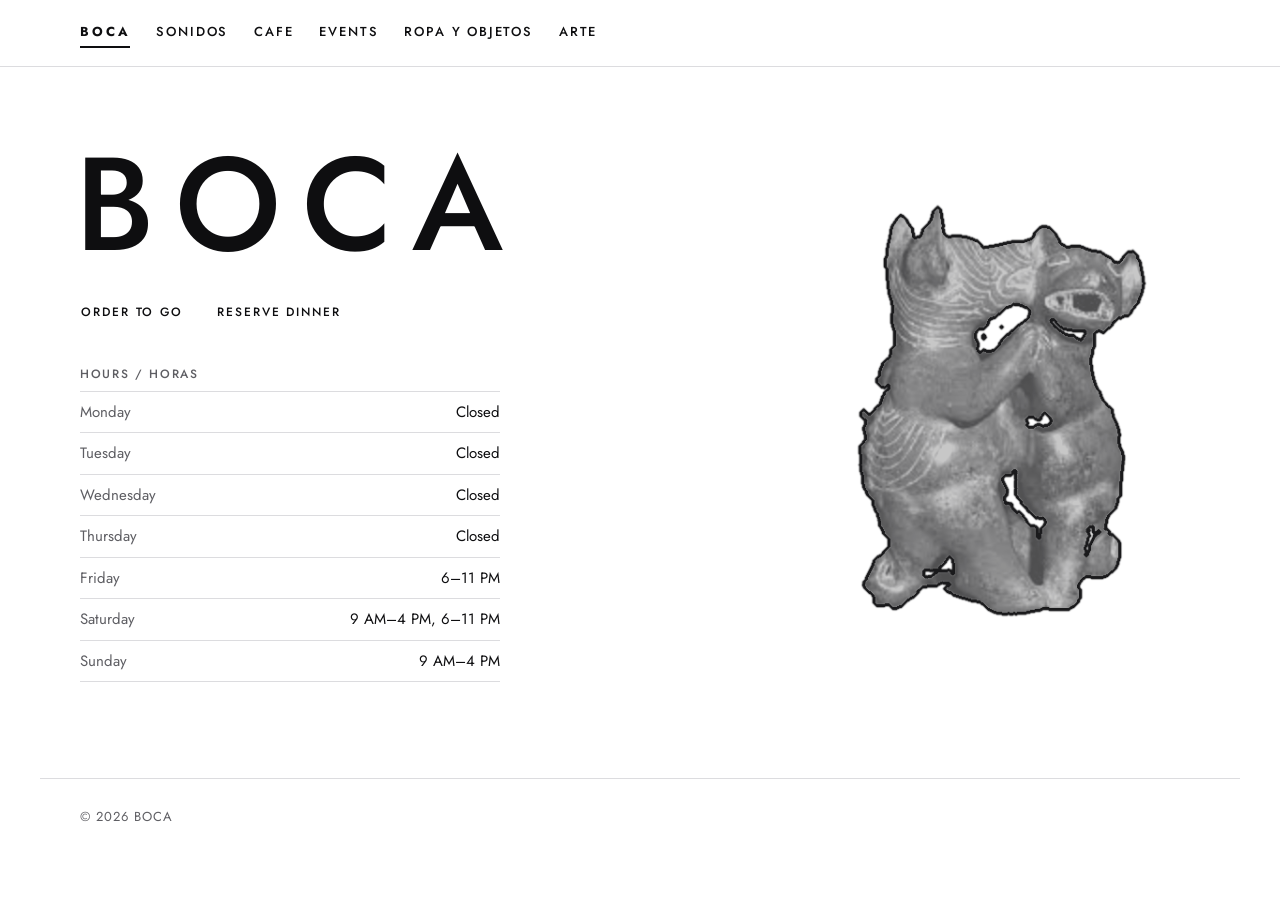
==== index.html @ a97125cd "Add files via upload" ====
<!doctype html>
<html lang="en">
<head>
<meta charset="utf-8">
<meta name="viewport" content="width=device-width, initial-scale=1, viewport-fit=cover">
<title>boca</title>
<meta name="description" content="boca. Cafe, dinners, sonidos and vintage objects, inspired by Colima.">
<link rel="preconnect" href="https://fonts.googleapis.com">
<link rel="preconnect" href="https://fonts.gstatic.com" crossorigin>
<link rel="stylesheet" href="https://fonts.googleapis.com/css2?family=Jost:wght@300;400;500;600;700&display=swap">
<link rel="stylesheet" href="styles.css">
</head>
<body>
<svg width="0" height="0" style="position:absolute" aria-hidden="true" focusable="false">
  <filter id="ink" x="0" y="0" width="100%" height="100%">
    <feTurbulence type="fractalNoise" baseFrequency="0.85" numOctaves="2" seed="4" result="n"/>
    <feDisplacementMap in="SourceGraphic" in2="n" scale="0.9" xChannelSelector="R" yChannelSelector="G"/>
  </filter>
</svg>

<header class="top">
  <div class="bar">
    <nav class="tabs" aria-label="Sections">
      <button class="tab" type="button" data-tab="home" aria-current="page">BOCA</button>
      <button class="tab" type="button" data-tab="sonidos">Sonidos</button>
      <button class="tab" type="button" data-tab="cafe">Cafe</button>
      <button class="tab" type="button" data-tab="events">Events</button>
      <button class="tab" type="button" data-tab="ropa">Ropa y Objetos</button>
      <button class="tab" type="button" data-tab="arte">Arte</button>
    </nav>
    <button class="cartbtn" id="openCart" type="button" aria-haspopup="dialog" hidden>Pedido (<span id="cartCount">0</span>)</button>
  </div>
</header>

<main class="wrap">

  <section class="panel" data-panel="home">
    <div class="home">
      <div>
        <h1 class="wordmark">BOCA</h1>
        <div class="home-actions">
          <button class="link-btn" type="button" data-go="cafe">Order to go</button>
          <button class="link-btn" type="button" data-go="events">Reserve dinner</button>
        </div>
        <div class="hours-block">
          <p class="eyebrow">Hours / Horas</p>
          <dl class="hours">
            <div><dt>Monday</dt><dd>Closed</dd></div>
            <div><dt>Tuesday</dt><dd>Closed</dd></div>
            <div><dt>Wednesday</dt><dd>Closed</dd></div>
            <div><dt>Thursday</dt><dd>Closed</dd></div>
            <div><dt>Friday</dt><dd>6&ndash;11 PM</dd></div>
            <div><dt>Saturday</dt><dd>9 AM&ndash;4 PM, 6&ndash;11 PM</dd></div>
            <div><dt>Sunday</dt><dd>9 AM&ndash;4 PM</dd></div>
          </dl>
        </div>
      </div>
      <div class="home-mark" role="img" aria-label="Two dancing dogs, a ceramic figure from Colima"></div>
    </div>
  </section>

  <section class="panel" data-panel="sonidos" hidden>
    <div class="head">
      <h2 class="page-title">Pronto</h2>
    </div>
  </section>

  <section class="panel" data-panel="cafe" hidden>
    <div class="head">
      <h2 class="page-title">Cafe</h2>
      <p class="lede">Order ahead for pickup, Saturday and Sunday, 9 AM to 4 PM. Tap a drink to add it, pay when you pick up.</p>
    </div>
    <div class="scanwrap">
      <div class="scan">
        <article class="sheet" aria-label="Cafe menu">
          <div class="sheet-print" aria-hidden="true"></div>
          <div class="sheet-ink">
            <header class="m-head">
              <h3 class="m-title">BOCA</h3>
            </header>
            <div id="menuBody"></div>
          </div>
          <div class="sheet-scan" aria-hidden="true"></div>
        </article>
      </div>
    </div>
  </section>

  <section class="panel" data-panel="events" hidden>
    <div class="dinner">
      <div>
        <h2 class="page-title">Events</h2>
        <p class="lede">Dinners hosted at boca. Pick a night and a seating, and tell us about allergies or an occasion.</p>
        <ul class="facts">
          <li><span>Seatings</span><span>6:00 to 9:30 PM</span></li>
          <li><span>Open</span><span>Friday and Saturday</span></li>
          <li><span>Party size</span><span>1 to 8 guests</span></li>
        </ul>
      </div>
      <div>
        <form id="resForm" novalidate>
          <div class="field"><label for="rName">Name</label><input id="rName" type="text" autocomplete="name"></div>
          <div class="two">
            <div class="field"><label for="rPhone">Phone</label><input id="rPhone" type="tel" autocomplete="tel"></div>
            <div class="field"><label for="rEmail">Email<span>optional</span></label><input id="rEmail" type="email" autocomplete="email"></div>
          </div>
          <div class="two">
            <div class="field"><label for="rDate">Date</label><select id="rDate"></select></div>
            <div class="field">
              <span class="label" id="partyLbl">Guests</span>
              <div class="stepper" role="group" aria-labelledby="partyLbl">
                <button type="button" id="pMinus" aria-label="Fewer guests">&minus;</button>
                <output id="pVal" aria-live="polite">2</output>
                <button type="button" id="pPlus" aria-label="More guests">+</button>
              </div>
            </div>
          </div>
          <fieldset class="field"><legend>Seating</legend><div class="chips" id="slots"></div></fieldset>
          <div class="field"><label for="rNote">Allergies or occasion<span>optional</span></label><textarea id="rNote" rows="2" maxlength="300"></textarea></div>
          <p class="err" id="resErr" role="alert"></p>
          <button class="btn" type="submit" id="resBtn" style="align-self:flex-start">Request table</button>
        </form>
        <div class="outcome" id="resOutcome" hidden></div>
      </div>
    </div>
  </section>

  <section class="panel" data-panel="ropa" hidden>
    <div class="head">
      <h2 class="page-title" id="ropaTitle">Pronto</h2>
      <p class="lede" id="ropaLede" hidden>Vintage clothing and objects. One of each. Ask us to hold a piece and pay when you pick it up.</p>
    </div>
    <div class="holdbox" id="holdBox" hidden>
      <form id="holdForm" novalidate>
        <p class="eyebrow">Hold request</p>
        <h3 id="holdTitle" style="font-size:22px;font-weight:500"></h3>
        <div class="field"><label for="hName">Name</label><input id="hName" type="text" autocomplete="name"></div>
        <div class="field"><label for="hPhone">Phone</label><input id="hPhone" type="tel" autocomplete="tel"></div>
        <div class="field"><label for="hNote">Note<span>optional</span></label><textarea id="hNote" rows="2" maxlength="300"></textarea></div>
        <p class="err" id="holdErr" role="alert"></p>
        <div style="display:flex;gap:10px;flex-wrap:wrap">
          <button class="btn" type="submit" id="holdBtn">Request hold</button>
          <button class="btn ghost" type="button" id="holdCancel">Cancel</button>
        </div>
      </form>
      <div class="outcome" id="holdOutcome" hidden></div>
    </div>
    <div class="pieces" id="pieces" hidden></div>
  </section>

  <section class="panel" data-panel="arte" hidden>
    <div class="head">
      <h2 class="page-title" id="arteTitle">Pronto</h2>
      <p class="lede" id="arteLede" hidden></p>
    </div>
    <div class="art-grid" id="artGrid" hidden></div>
  </section>

</main>

<footer>
  <div class="wrap">&copy; 2026 BOCA</div>
</footer>

<div class="lightbox" id="lightbox" role="dialog" aria-modal="true" aria-label="Artwork" hidden>
  <button class="lb-close" id="lbClose" type="button">Close</button>
  <figure class="lb-fig">
    <img id="lbImg" alt="">
    <figcaption class="lb-cap" id="lbCap"></figcaption>
  </figure>
</div>

<div class="scrim" id="scrim" hidden></div>
<aside class="drawer" id="cart" role="dialog" aria-modal="true" aria-labelledby="cartTitle" aria-hidden="true">
  <div class="dh"><h2 id="cartTitle">Your order</h2><button class="x" id="closeCart" type="button">Close</button></div>
  <div class="db" id="cartMain">
    <p class="empty" id="emptyMsg">Nothing here yet. Add something from the menu.</p>
    <ul class="lines" id="lines"></ul>
    <form id="orderForm" novalidate hidden>
      <div>
        <div class="tot"><span>Subtotal</span><span class="price" id="sub">$0.00</span></div>
        <p class="muted small">Pay when you pick up. Tax is added then.</p>
      </div>
      <h3>Pickup</h3>
      <div class="field"><label for="oName">Name</label><input id="oName" type="text" autocomplete="name"></div>
      <div class="field"><label for="oPhone">Phone</label><input id="oPhone" type="tel" autocomplete="tel"></div>
      <div class="two">
        <div class="field"><label for="oDate">Day</label><select id="oDate"></select></div>
        <div class="field"><label for="oTime">Time</label><select id="oTime"></select></div>
      </div>
      <div class="field"><label for="oNote">Note<span>optional</span></label><textarea id="oNote" rows="2" maxlength="300"></textarea></div>
      <p class="err" id="orderErr" role="alert"></p>
      <button class="btn" type="submit" id="orderBtn">Place order</button>
    </form>
  </div>
  <div class="db" id="cartDone" hidden></div>
</aside>

<script src="app.js"></script>
</body>
</html>
---- styles.css ----
/* Base reset (the Claude-hosted version gets this from its page shell) */
html { color-scheme: light; padding: env(safe-area-inset-top, 0px) 0 env(safe-area-inset-bottom, 0px); }
body { margin: 0; }
img { max-width: 100%; }
[hidden] { display: none !important; }

/* Layout: plain white page, one row of uppercase tabs. The only color is the blue scanned menu.
   Type: Jost throughout. The menu sheet uses the same face one or two weights heavier. */
:root {
  --bg: #FFFFFF;
  --ink: #0E0E10;
  --muted: #5E5E63;
  --line: #DCDCDF;
  --tile: #F2F2F3;
  --paper-ink: #07070A;
  --focus: #1F3FA8;
  --err: #B3261E;
  --font: 'Jost', 'Futura', 'Century Gothic', system-ui, sans-serif;
  --dogs: url("dogs.png");
  --dogs-wm: url("dogs-wm.png");
  --paper: url("paper.jpg");
  --scan: url("scan.png");
  --boca: url("boca.png");
  color-scheme: light;
}

* { box-sizing: border-box; }
html { scroll-behavior: smooth; }
body {
  background: var(--bg);
  color: var(--ink);
  font-family: var(--font);
  font-size: 16px;
  line-height: 1.5;
  padding-inline: clamp(16px, 4vw, 40px);
  -webkit-font-smoothing: antialiased;
}
.wrap { max-width: 1120px; margin-inline: auto; }
h1, h2, h3, h4, p, dl, dd, ul { margin: 0; padding: 0; }
a { color: inherit; }
button, input, select, textarea { font: inherit; color: inherit; }
button { cursor: pointer; }
:focus-visible { outline: 2px solid var(--focus); outline-offset: 2px; }
.muted { color: var(--muted); }
.small { font-size: 14px; }
.price { font-variant-numeric: tabular-nums; }

/* Tabs */
.top { border-bottom: 1px solid var(--line); margin-inline: calc(-1 * clamp(16px, 4vw, 40px)); padding-inline: clamp(16px, 4vw, 40px); }
.bar { max-width: 1120px; margin-inline: auto; display: flex; align-items: flex-start; justify-content: space-between; gap: 16px; padding-block: 18px; }
.tabs { display: flex; flex-wrap: wrap; gap: 8px 26px; min-width: 0; }
.tab, .cartbtn {
  background: none; border: 0; padding: 4px 0; font-size: 13px; font-weight: 500; letter-spacing: 0.14em; text-transform: uppercase;
  border-bottom: 2px solid transparent;
}
.tab[data-tab="home"] { font-weight: 700; letter-spacing: 0.22em; }
.tab:hover, .cartbtn:hover { border-bottom-color: var(--line); }
.tab[aria-current="page"] { border-bottom-color: var(--ink); }
.cartbtn { white-space: nowrap; }

/* Panels */
.panel { padding-block: clamp(36px, 7vw, 72px) clamp(48px, 8vw, 96px); }
.page-title { font-size: clamp(28px, 5vw, 44px); font-weight: 400; letter-spacing: 0.14em; text-transform: uppercase; }
.lede { margin-top: 12px; max-width: 52ch; color: var(--muted); }
.head { display: flex; flex-direction: column; margin-bottom: clamp(28px, 5vw, 44px); }

/* Buttons */
.btn {
  display: inline-flex; align-items: center; justify-content: center;
  background: var(--ink); color: var(--bg); border: 1px solid var(--ink);
  border-radius: 0; padding: 12px 22px; font-size: 13px; font-weight: 500; letter-spacing: 0.14em; text-transform: uppercase; text-decoration: none;
}
.btn:hover { opacity: 0.85; }
.btn.ghost { background: transparent; color: var(--ink); }
.btn.ghost:hover { background: var(--tile); opacity: 1; }
.btn:disabled { opacity: 0.45; cursor: default; }

/* Home */
.home { display: grid; grid-template-columns: minmax(0, 1.25fr) minmax(0, 0.75fr); gap: 40px 64px; align-items: center; }
.wordmark { font-size: clamp(54px, 12vw, 132px); font-weight: 500; letter-spacing: 0.16em; line-height: 1; margin-left: -0.04em; }
.home-actions { display: flex; gap: 4px 8px; flex-wrap: wrap; margin-top: 24px; margin-left: -12px; }
.link-btn { background: none; border: 1px solid transparent; padding: 7px 12px; font-size: 12px; font-weight: 500; letter-spacing: 0.16em; text-transform: uppercase; }
.link-btn:hover, .link-btn:focus-visible { border-color: var(--ink); }
.hours-block { margin-top: 36px; max-width: 420px; }
.hours-block .eyebrow { margin-bottom: 8px; }
.hours { border-top: 1px solid var(--line); }
.hours div { display: flex; justify-content: space-between; gap: 16px; padding-block: 9px; border-bottom: 1px solid var(--line); font-size: 15px; }
.hours dt { color: var(--muted); }
.hours dd { text-align: right; }
.home-mark { width: 100%; max-width: 300px; aspect-ratio: 316 / 447; justify-self: center; background: var(--dogs) center / contain no-repeat; }

/* Menu sheet: a scanned blue concrete-paper menu */
.scanwrap { padding-inline: 10px; }
.scan { max-width: 560px; margin-inline: auto; filter: drop-shadow(0 12px 18px rgba(60, 44, 24, 0.2)); }
.sheet {
  position: relative; isolation: isolate;
  background: var(--paper) center / cover;
  padding: clamp(40px, 8vw, 76px) clamp(26px, 8vw, 80px) clamp(40px, 7vw, 64px);
  min-height: clamp(780px, 170vw, 1090px);
  clip-path: polygon(0.3% 0.2%, 38% 0, 71% 0.25%, 99.6% 0, 100% 38%, 99.7% 71%, 100% 99.8%, 62% 100%, 31% 99.7%, 0.2% 100%, 0 64%, 0.3% 30%);
  color: var(--paper-ink);
}
.sheet-print {
  position: absolute; left: 50%; bottom: 5%; width: min(66%, 400px); aspect-ratio: 316 / 447; transform: translateX(-50%) rotate(2deg);
  background: var(--dogs-wm) center / contain no-repeat; mix-blend-mode: multiply; opacity: 0.4; pointer-events: none; z-index: 0;
}
.sheet-ink { position: relative; z-index: 1; filter: url(#ink); }
.sheet-scan { position: absolute; inset: 0; background: var(--scan) center / 100% 100% no-repeat; pointer-events: none; z-index: 2; }

.m-head { display: flex; flex-direction: column; align-items: center; gap: 5px; text-align: center; padding-bottom: clamp(26px, 5vw, 40px); }
.m-title { width: 23.2%; min-width: 84px; aspect-ratio: 160 / 53; background: var(--boca) center / contain no-repeat; font-size: 0; line-height: 0; overflow: hidden; text-indent: -9999px; }
.m-sub { font-size: 10px; font-weight: 500; letter-spacing: 0.36em; text-transform: uppercase; margin-right: -0.36em; }
.m-sec + .m-sec { margin-top: 20px; }
.m-h { font-size: 11px; font-weight: 700; letter-spacing: 0.32em; text-transform: uppercase; padding-bottom: 6px; border-bottom: 1px solid var(--paper-ink); }
.m-row { list-style: none; padding-block: 8px 3px; }
.m-line { display: flex; align-items: baseline; }
.m-name { font-size: clamp(14px, 2.1vw, 16px); font-weight: 500; letter-spacing: 0.01em; min-width: 0; }
.m-dots { flex: 1 1 12px; min-width: 12px; margin-inline: 8px; border-bottom: 1px solid var(--paper-ink); transform: translateY(-4px); opacity: 0.45; }
.m-price { font-size: clamp(14px, 2.1vw, 16px); font-weight: 600; font-variant-numeric: tabular-nums; white-space: nowrap; }
.m-note { margin-top: 0; font-size: 12px; font-weight: 400; }
.m-adds { display: flex; flex-wrap: wrap; gap: 8px; margin: 4px 0 0 -9px; }
.m-adds .m-step { margin-left: 9px; }
.m-btn, .m-step {
  display: inline-flex; align-items: center; gap: 2px; border: 1px solid transparent; background: transparent; color: var(--paper-ink);
  font-size: 10px; font-weight: 700; letter-spacing: 0.2em; text-transform: uppercase; line-height: 1;
}
.m-btn { padding: 7px 9px; }
.m-btn:hover { background: var(--paper-ink); color: #EFE6D0; }
.m-step { padding: 0; border-color: var(--paper-ink); }
.m-step .m-opt { padding: 0 3px 0 10px; }
.m-step button { background: none; border: 0; color: inherit; font-size: 14px; font-weight: 600; width: 28px; height: 28px; line-height: 1; }
.m-step button:hover { background: var(--paper-ink); color: #EFE6D0; }
.m-step output { min-width: 20px; text-align: center; font-size: 11px; letter-spacing: 0; font-variant-numeric: tabular-nums; }
.sheet :focus-visible { outline: 2px solid var(--paper-ink); outline-offset: 2px; }

/* Forms */
form { display: flex; flex-direction: column; gap: 18px; }
.field { display: flex; flex-direction: column; gap: 6px; min-width: 0; border: 0; padding: 0; margin: 0; }
.field label, .field legend, .field .label { font-size: 12px; font-weight: 500; letter-spacing: 0.14em; text-transform: uppercase; color: var(--muted); padding: 0; }
.field label span, .field .label span { text-transform: none; letter-spacing: 0; margin-left: 6px; }
input[type="text"], input[type="tel"], input[type="email"], select, textarea {
  width: 100%; min-width: 0; background: var(--bg); border: 1px solid #B9B9BE; border-radius: 0; padding: 11px 12px; font-size: 16px;
}
textarea { resize: vertical; min-height: 72px; }
input:focus-visible, select:focus-visible, textarea:focus-visible { outline: 2px solid var(--focus); outline-offset: 0; border-color: var(--focus); }
.two { display: grid; grid-template-columns: repeat(2, minmax(0, 1fr)); gap: 16px; }
.chips { display: flex; flex-wrap: wrap; gap: 8px; }
.chip { position: relative; }
.chip input { position: absolute; opacity: 0; inset: 0; margin: 0; cursor: pointer; }
.chip span { display: block; padding: 9px 14px; border: 1px solid #B9B9BE; font-size: 14px; font-variant-numeric: tabular-nums; }
.chip input:checked + span { background: var(--ink); color: var(--bg); border-color: var(--ink); }
.chip input:focus-visible + span { outline: 2px solid var(--focus); outline-offset: 2px; }
.stepper { display: inline-flex; align-items: center; border: 1px solid #B9B9BE; align-self: flex-start; }
.stepper button { width: 38px; height: 38px; background: none; border: 0; font-size: 18px; line-height: 1; }
.stepper button:disabled { opacity: 0.35; cursor: default; }
.stepper output, .stepper span { min-width: 32px; text-align: center; font-variant-numeric: tabular-nums; font-weight: 500; }
.err { color: var(--err); font-size: 14px; }
.err:empty { display: none; }
.outcome { display: flex; flex-direction: column; gap: 14px; align-items: flex-start; }
.outcome h3 { font-size: 26px; font-weight: 400; letter-spacing: 0.1em; text-transform: uppercase; }
.outcome pre, .outcome textarea {
  width: 100%; margin: 0; padding: 14px; background: var(--tile); border: 1px solid var(--line);
  font: 13px/1.6 ui-monospace, SFMono-Regular, Menlo, monospace; white-space: pre-wrap; overflow-wrap: anywhere;
}
.outcome textarea { min-height: 170px; }
.eyebrow { font-size: 12px; font-weight: 500; letter-spacing: 0.14em; text-transform: uppercase; color: var(--muted); }

/* Events */
.dinner { display: grid; grid-template-columns: minmax(0, 5fr) minmax(0, 6fr); gap: 40px 64px; }
.facts { list-style: none; margin-top: 24px; border-top: 1px solid var(--line); }
.facts li { display: flex; justify-content: space-between; gap: 16px; padding-block: 12px; border-bottom: 1px solid var(--line); font-size: 15px; }
.facts li span:first-child { color: var(--muted); }
.facts li span:last-child { text-align: right; }

/* Ropa y Objetos */
.pieces { display: grid; grid-template-columns: repeat(3, minmax(0, 1fr)); gap: 36px 20px; }
.piece { display: flex; flex-direction: column; gap: 8px; min-width: 0; }
.piece-img { aspect-ratio: 4 / 5; max-width: 100%; background: var(--tile) center / cover no-repeat; display: flex; align-items: flex-end; padding: 10px; font-size: 12px; letter-spacing: 0.14em; text-transform: uppercase; color: var(--muted); }
.piece h3 { font-size: 16px; font-weight: 500; }
.piece .row { display: flex; justify-content: space-between; gap: 12px; }
.piece .btn { align-self: flex-start; padding: 9px 16px; font-size: 12px; }
.piece.sold { opacity: 0.55; }
.holdbox { max-width: 520px; margin-bottom: 40px; padding-bottom: 32px; border-bottom: 1px solid var(--line); }

/* Arte */
.art-grid { column-count: 3; column-gap: 20px; }
.art { break-inside: avoid; margin: 0 0 32px; display: flex; flex-direction: column; gap: 10px; }
.art-open { display: block; width: 100%; padding: 0; border: 0; background: var(--tile); cursor: zoom-in; }
.art-open img { display: block; width: 100%; height: auto; }
.art figcaption, .lb-cap { display: flex; flex-direction: column; gap: 2px; font-size: 14px; }
.art .t, .lb-cap .t { font-weight: 500; }
.art .m, .lb-cap .m { color: var(--muted); font-size: 13px; }
.lightbox {
  position: fixed; inset: 0; z-index: 60; background: rgba(255, 255, 255, 0.98);
  display: flex; flex-direction: column; align-items: center; justify-content: center; gap: 16px;
  padding: calc(64px + env(safe-area-inset-top, 0px)) 16px calc(24px + env(safe-area-inset-bottom, 0px)); overflow: auto;
}
.lightbox[hidden] { display: none; }
.lb-close { position: absolute; top: calc(14px + env(safe-area-inset-top, 0px)); right: 16px; background: none; border: 0; padding: 6px 4px; font-size: 13px; font-weight: 500; letter-spacing: 0.14em; text-transform: uppercase; }
.lb-fig { margin: 0; display: flex; flex-direction: column; align-items: flex-start; gap: 14px; max-width: min(100%, 980px); }
.lb-fig img { display: block; max-width: 100%; max-height: 68vh; width: auto; height: auto; }
.lb-cap .btn { margin-top: 10px; align-self: flex-start; padding: 10px 18px; font-size: 12px; }

footer { border-top: 1px solid var(--line); padding-block: 28px calc(28px + env(safe-area-inset-bottom, 0px)); color: var(--muted); font-size: 13px; letter-spacing: 0.08em; }

/* Cart drawer */
.scrim { position: fixed; inset: 0; z-index: 40; background: rgba(14, 14, 16, 0.4); }
.drawer {
  position: fixed; top: 0; bottom: 0; right: 0; z-index: 50; width: min(440px, 100%);
  background: var(--bg); border-left: 1px solid var(--line);
  display: flex; flex-direction: column;
  transform: translateX(100%); visibility: hidden;
  transition: transform 0.26s ease, visibility 0s linear 0.26s;
}
.drawer.open { transform: none; visibility: visible; transition: transform 0.26s ease; }
.dh { display: flex; align-items: center; justify-content: space-between; padding: calc(16px + env(safe-area-inset-top, 0px)) 20px 16px; border-bottom: 1px solid var(--line); }
.dh h2 { font-size: 18px; font-weight: 500; letter-spacing: 0.16em; text-transform: uppercase; }
.x { background: none; border: 0; font-size: 13px; font-weight: 500; letter-spacing: 0.14em; text-transform: uppercase; padding: 6px 0; }
.db { flex: 1; overflow-y: auto; padding: 20px 20px calc(24px + env(safe-area-inset-bottom, 0px)); display: flex; flex-direction: column; gap: 18px; }
.db[hidden] { display: none; }
.empty { color: var(--muted); }
.lines { list-style: none; }
.lines:empty { display: none; }
.line { display: grid; grid-template-columns: minmax(0, 1fr) auto 64px; gap: 12px; align-items: center; padding-block: 12px; border-bottom: 1px solid var(--line); }
.line .ln { display: flex; flex-direction: column; min-width: 0; }
.line .n { font-weight: 500; }
.line .lt { text-align: right; }
.tot { display: flex; justify-content: space-between; font-weight: 500; font-size: 17px; }
.db h3 { font-size: 12px; font-weight: 500; letter-spacing: 0.14em; text-transform: uppercase; color: var(--muted); }

@media (max-width: 760px) {
  .home, .dinner { grid-template-columns: minmax(0, 1fr); gap: 36px; }
  .home-mark { max-width: 200px; justify-self: start; }
  .pieces { grid-template-columns: repeat(2, minmax(0, 1fr)); gap: 28px 14px; }
  .art-grid { column-count: 2; column-gap: 14px; }
}
@media (max-width: 440px) {
  .tabs { gap: 6px 16px; }
  .tab, .cartbtn { font-size: 12px; letter-spacing: 0.1em; }
  .tab[data-tab="home"] { letter-spacing: 0.18em; }
  .two { grid-template-columns: minmax(0, 1fr); }
  .art-grid { column-count: 1; }
}
@media (prefers-reduced-motion: reduce) {
  html { scroll-behavior: auto; }
  .drawer, .drawer.open { transition: none; }
}
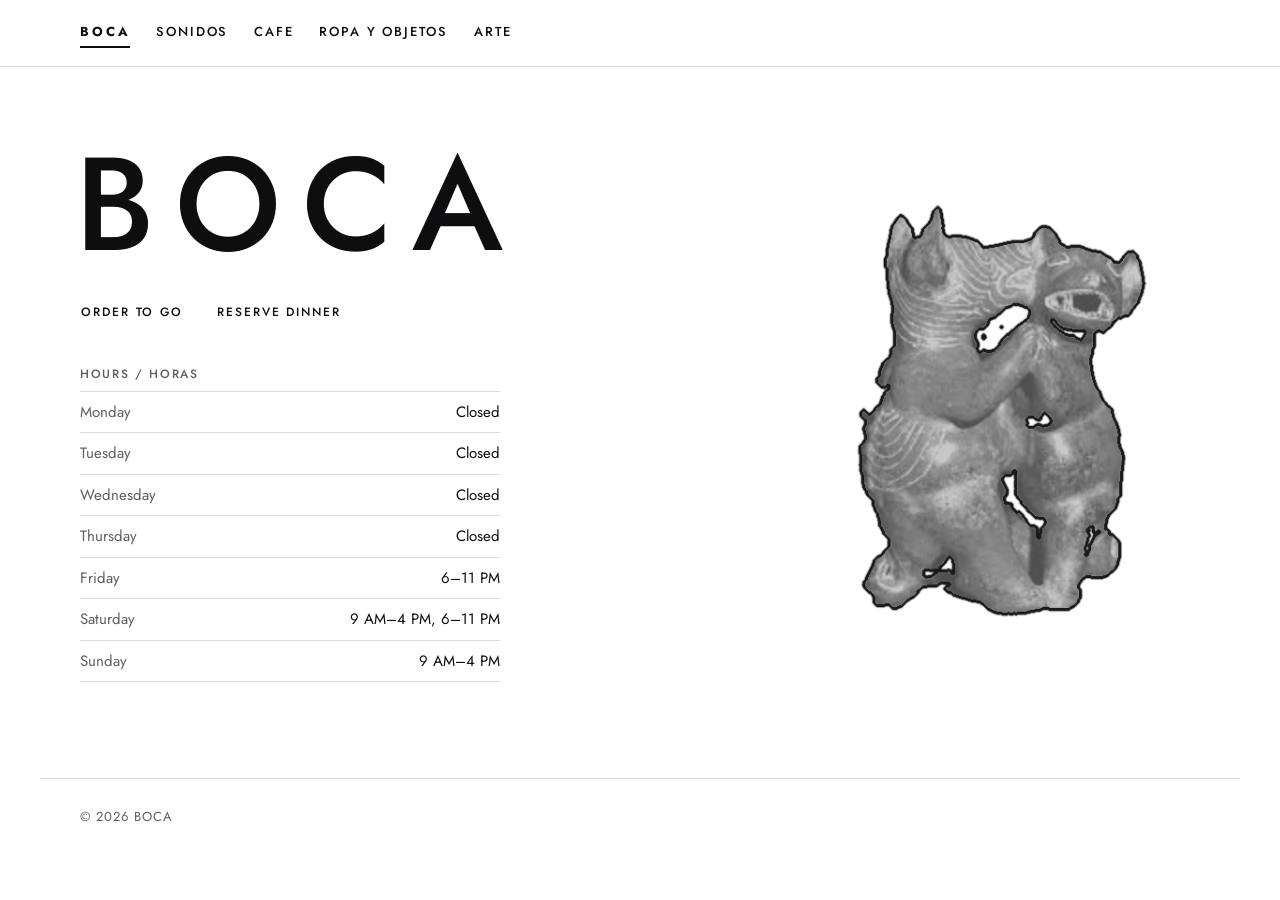
==== commit e69d19f7: "Add files via upload" ====
--- a/index.html
+++ b/index.html
@@ -24,7 +24,6 @@
       <button class="tab" type="button" data-tab="home" aria-current="page">BOCA</button>
       <button class="tab" type="button" data-tab="sonidos">Sonidos</button>
       <button class="tab" type="button" data-tab="cafe">Cafe</button>
-      <button class="tab" type="button" data-tab="events">Events</button>
       <button class="tab" type="button" data-tab="ropa">Ropa y Objetos</button>
       <button class="tab" type="button" data-tab="arte">Arte</button>
     </nav>
--- a/styles.css
+++ b/styles.css
@@ -184,6 +184,12 @@
 
 /* Arte */
 .art-grid { column-count: 3; column-gap: 20px; }
+.art-grid.squares { column-count: auto; display: grid; grid-template-columns: repeat(3, minmax(0, 1fr)); gap: clamp(14px, 3vw, 36px); }
+.art-grid.squares .art { margin: 0; gap: 0; }
+.art-grid.squares .art-open { aspect-ratio: 1; background: none; display: grid; place-items: center; cursor: zoom-in; text-decoration: none; }
+.art-grid.squares .art-open.go { cursor: pointer; }
+.art-grid.squares .art-open img { width: 100%; height: 100%; object-fit: contain; mix-blend-mode: multiply; }
+.art-grid.squares .art-ph { display: grid; place-items: center; aspect-ratio: 1; color: var(--line); font-size: 11px; letter-spacing: .24em; text-transform: uppercase; }
 .art { break-inside: avoid; margin: 0 0 32px; display: flex; flex-direction: column; gap: 10px; }
 .art-open { display: block; width: 100%; padding: 0; border: 0; background: var(--tile); cursor: zoom-in; }
 .art-open img { display: block; width: 100%; height: auto; }
@@ -233,6 +239,7 @@
   .home-mark { max-width: 200px; justify-self: start; }
   .pieces { grid-template-columns: repeat(2, minmax(0, 1fr)); gap: 28px 14px; }
   .art-grid { column-count: 2; column-gap: 14px; }
+  .art-grid.squares { column-count: auto; grid-template-columns: repeat(2, minmax(0, 1fr)); }
 }
 @media (max-width: 440px) {
   .tabs { gap: 6px 16px; }
@@ -240,6 +247,7 @@
   .tab[data-tab="home"] { letter-spacing: 0.18em; }
   .two { grid-template-columns: minmax(0, 1fr); }
   .art-grid { column-count: 1; }
+  .art-grid.squares { column-count: auto; grid-template-columns: repeat(2, minmax(0, 1fr)); }
 }
 @media (prefers-reduced-motion: reduce) {
   html { scroll-behavior: auto; }
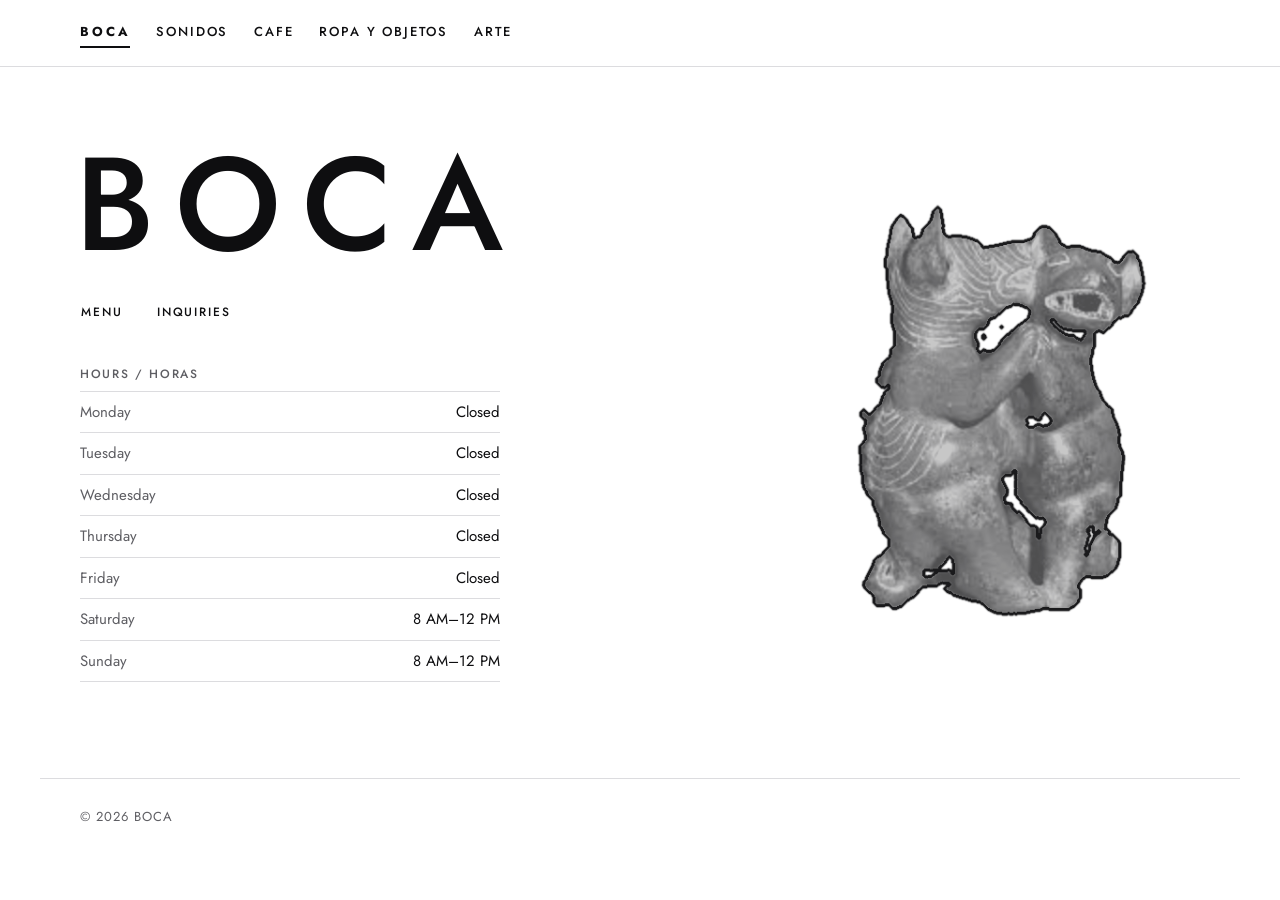
==== commit cc798939: "Add files via upload" ====
--- a/index.html
+++ b/index.html
@@ -4,7 +4,7 @@
 <meta charset="utf-8">
 <meta name="viewport" content="width=device-width, initial-scale=1, viewport-fit=cover">
 <title>boca</title>
-<meta name="description" content="boca. Cafe, dinners, sonidos and vintage objects, inspired by Colima.">
+<meta name="description" content="boca. Cafe, sonidos, vintage objects and art, inspired by Colima.">
 <link rel="preconnect" href="https://fonts.googleapis.com">
 <link rel="preconnect" href="https://fonts.gstatic.com" crossorigin>
 <link rel="stylesheet" href="https://fonts.googleapis.com/css2?family=Jost:wght@300;400;500;600;700&display=swap">
@@ -15,6 +15,12 @@
   <filter id="ink" x="0" y="0" width="100%" height="100%">
     <feTurbulence type="fractalNoise" baseFrequency="0.85" numOctaves="2" seed="4" result="n"/>
     <feDisplacementMap in="SourceGraphic" in2="n" scale="0.9" xChannelSelector="R" yChannelSelector="G"/>
+  </filter>
+  <filter id="grain" x="0" y="0" width="100%" height="100%" color-interpolation-filters="sRGB">
+    <feTurbulence type="fractalNoise" baseFrequency="0.55 0.7" numOctaves="3" seed="11" result="g"/>
+    <feColorMatrix in="g" type="matrix" values="0 0 0 0 0  0 0 0 0 0  0 0 0 0 0  5 0 0 0 -1.15" result="grain0"/>
+    <feGaussianBlur in="grain0" stdDeviation="0.5" result="grain"/>
+    <feComposite in="SourceGraphic" in2="grain" operator="in"/>
   </filter>
 </svg>
 
@@ -39,7 +45,7 @@
         <h1 class="wordmark">BOCA</h1>
         <div class="home-actions">
           <button class="link-btn" type="button" data-go="cafe">Order to go</button>
-          <button class="link-btn" type="button" data-go="events">Reserve dinner</button>
+          <button class="link-btn" type="button" data-go="inquiries" data-topic="General">Inquiries</button>
         </div>
         <div class="hours-block">
           <p class="eyebrow">Hours / Horas</p>
@@ -48,9 +54,9 @@
             <div><dt>Tuesday</dt><dd>Closed</dd></div>
             <div><dt>Wednesday</dt><dd>Closed</dd></div>
             <div><dt>Thursday</dt><dd>Closed</dd></div>
-            <div><dt>Friday</dt><dd>6&ndash;11 PM</dd></div>
-            <div><dt>Saturday</dt><dd>9 AM&ndash;4 PM, 6&ndash;11 PM</dd></div>
-            <div><dt>Sunday</dt><dd>9 AM&ndash;4 PM</dd></div>
+            <div><dt>Friday</dt><dd>Closed</dd></div>
+            <div><dt>Saturday</dt><dd>8 AM&ndash;12 PM</dd></div>
+            <div><dt>Sunday</dt><dd>8 AM&ndash;12 PM</dd></div>
           </dl>
         </div>
       </div>
@@ -65,9 +71,9 @@
   </section>
 
   <section class="panel" data-panel="cafe" hidden>
-    <div class="head">
-      <h2 class="page-title">Cafe</h2>
-      <p class="lede">Order ahead for pickup, Saturday and Sunday, 9 AM to 4 PM. Tap a drink to add it, pay when you pick up.</p>
+    <h2 class="page-title" style="position:absolute;width:1px;height:1px;overflow:hidden;clip:rect(0 0 0 0);white-space:nowrap">Cafe</h2>
+    <div class="head" style="margin-bottom:0">
+      <p class="lede" id="cafeLede" hidden></p>
     </div>
     <div class="scanwrap">
       <div class="scan">
@@ -85,41 +91,23 @@
     </div>
   </section>
 
-  <section class="panel" data-panel="events" hidden>
+  <section class="panel" data-panel="inquiries" hidden>
     <div class="dinner">
       <div>
-        <h2 class="page-title">Events</h2>
-        <p class="lede">Dinners hosted at boca. Pick a night and a seating, and tell us about allergies or an occasion.</p>
-        <ul class="facts">
-          <li><span>Seatings</span><span>6:00 to 9:30 PM</span></li>
-          <li><span>Open</span><span>Friday and Saturday</span></li>
-          <li><span>Party size</span><span>1 to 8 guests</span></li>
-        </ul>
+        <h2 class="page-title">Inquiries</h2>
+        <p class="lede">Questions about sonidos, ropa y objetos, arte, or anything else. Leave a note and a way to reach you.</p>
       </div>
       <div>
-        <form id="resForm" novalidate>
-          <div class="field"><label for="rName">Name</label><input id="rName" type="text" autocomplete="name"></div>
-          <div class="two">
-            <div class="field"><label for="rPhone">Phone</label><input id="rPhone" type="tel" autocomplete="tel"></div>
-            <div class="field"><label for="rEmail">Email<span>optional</span></label><input id="rEmail" type="email" autocomplete="email"></div>
-          </div>
-          <div class="two">
-            <div class="field"><label for="rDate">Date</label><select id="rDate"></select></div>
-            <div class="field">
-              <span class="label" id="partyLbl">Guests</span>
-              <div class="stepper" role="group" aria-labelledby="partyLbl">
-                <button type="button" id="pMinus" aria-label="Fewer guests">&minus;</button>
-                <output id="pVal" aria-live="polite">2</output>
-                <button type="button" id="pPlus" aria-label="More guests">+</button>
-              </div>
-            </div>
-          </div>
-          <fieldset class="field"><legend>Seating</legend><div class="chips" id="slots"></div></fieldset>
-          <div class="field"><label for="rNote">Allergies or occasion<span>optional</span></label><textarea id="rNote" rows="2" maxlength="300"></textarea></div>
-          <p class="err" id="resErr" role="alert"></p>
-          <button class="btn" type="submit" id="resBtn" style="align-self:flex-start">Request table</button>
+        <form id="inqForm" novalidate>
+          <div class="field"><label for="iName">Name</label><input id="iName" type="text" autocomplete="name"></div>
+          <div class="field"><label for="iContact">Phone or email</label><input id="iContact" type="text" autocomplete="email"></div>
+          <div class="field"><label for="iTopic">About</label>
+            <select id="iTopic"><option>General</option><option>Sonidos</option><option>Ropa y Objetos</option><option>Arte</option><option>Cafe</option></select></div>
+          <div class="field"><label for="iMsg">Message</label><textarea id="iMsg" rows="4" maxlength="600"></textarea></div>
+          <p class="err" id="inqErr" role="alert"></p>
+          <button class="btn" type="submit" id="inqBtn" style="align-self:flex-start">Send</button>
         </form>
-        <div class="outcome" id="resOutcome" hidden></div>
+        <div class="outcome" id="inqOutcome" hidden></div>
       </div>
     </div>
   </section>
--- a/styles.css
+++ b/styles.css
@@ -99,12 +99,14 @@
   min-height: clamp(780px, 170vw, 1090px);
   clip-path: polygon(0.3% 0.2%, 38% 0, 71% 0.25%, 99.6% 0, 100% 38%, 99.7% 71%, 100% 99.8%, 62% 100%, 31% 99.7%, 0.2% 100%, 0 64%, 0.3% 30%);
   color: var(--paper-ink);
+  --paper-ink: #3a3430;
 }
 .sheet-print {
   position: absolute; left: 50%; bottom: 5%; width: min(66%, 400px); aspect-ratio: 316 / 447; transform: translateX(-50%) rotate(2deg);
   background: var(--dogs-wm) center / contain no-repeat; mix-blend-mode: multiply; opacity: 0.4; pointer-events: none; z-index: 0;
 }
-.sheet-ink { position: relative; z-index: 1; filter: url(#ink); }
+.sheet-ink { position: relative; z-index: 1; filter: url(#ink); mix-blend-mode: multiply; }
+#menuBody { filter: url(#grain); }
 .sheet-scan { position: absolute; inset: 0; background: var(--scan) center / 100% 100% no-repeat; pointer-events: none; z-index: 2; }
 
 .m-head { display: flex; flex-direction: column; align-items: center; gap: 5px; text-align: center; padding-bottom: clamp(26px, 5vw, 40px); }
